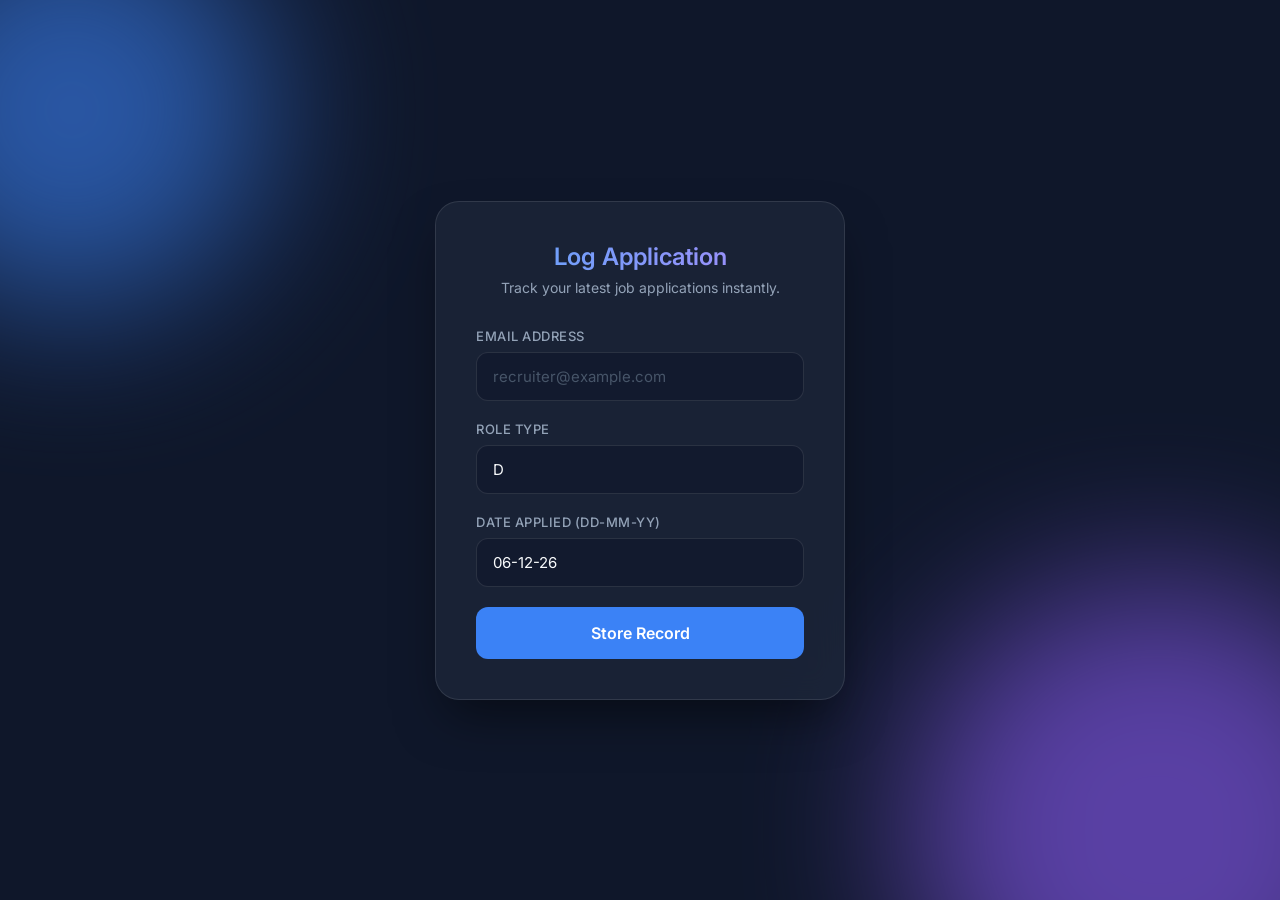
==== email-application-ui/index.html @ 7813a8cd "Update UI to use Role dropdown with Custom option" ====
<!DOCTYPE html>
<html lang="en">
<head>
    <meta charset="UTF-8">
    <meta name="viewport" content="width=device-width, initial-scale=1.0">
    <title>Email Application Tracker</title>
    <link rel="stylesheet" href="styles.css">
    <link href="https://fonts.googleapis.com/css2?family=Inter:wght@300;400;500;600&display=swap" rel="stylesheet">
</head>
<body>
    <div class="background-blobs">
        <div class="blob blob-1"></div>
        <div class="blob blob-2"></div>
    </div>

    <div class="container">
        <div class="glass-card">
            <div class="header">
                <h1>Log Application</h1>
                <p>Track your latest job applications instantly.</p>
            </div>

            <form id="recordForm">
                <div class="input-group">
                    <label for="email">Email Address</label>
                    <input type="email" id="email" name="email" placeholder="recruiter@example.com" required>
                </div>

                <div class="input-group">
                    <label for="type">Role Type</label>
                    <select id="type" name="type" required>
                        <option value="D">D</option>
                        <option value="C">C</option>
                        <option value="Custom">Custom</option>
                    </select>
                </div>

                <div class="input-group hidden" id="customTypeGroup">
                    <label for="customType">Custom Role Type</label>
                    <input type="text" id="customType" name="customType" placeholder="Machine Learning Engineer">
                </div>

                <div class="input-group">
                    <label for="date">Date Applied (DD-MM-YY)</label>
                    <input type="text" id="date" name="date" placeholder="15-07-26" pattern="\d{2}-\d{2}-\d{2}" title="Must be DD-MM-YY format" required>
                </div>



                <button type="submit" id="submitBtn">
                    <span class="btn-text">Store Record</span>
                    <div class="loader" id="btnLoader"></div>
                </button>
            </form>

            <div id="statusMessage" class="status-message hidden"></div>
        </div>
    </div>

    <script src="app.js"></script>
</body>
</html>
---- email-application-ui/styles.css ----
:root {
    --bg-color: #0f172a;
    --card-bg: rgba(30, 41, 59, 0.7);
    --card-border: rgba(255, 255, 255, 0.1);
    --text-primary: #f8fafc;
    --text-secondary: #94a3b8;
    --accent: #3b82f6;
    --accent-hover: #2563eb;
    --error: #ef4444;
    --success: #10b981;
}

* {
    margin: 0;
    padding: 0;
    box-sizing: border-box;
    font-family: 'Inter', sans-serif;
}

body {
    background-color: var(--bg-color);
    color: var(--text-primary);
    min-height: 100vh;
    display: flex;
    justify-content: center;
    align-items: center;
    overflow: hidden;
    position: relative;
}

/* Dynamic Background Blobs */
.background-blobs {
    position: absolute;
    width: 100%;
    height: 100%;
    z-index: 0;
    overflow: hidden;
}

.blob {
    position: absolute;
    filter: blur(80px);
    border-radius: 50%;
    opacity: 0.6;
    animation: float 20s infinite alternate ease-in-out;
}

.blob-1 {
    width: 400px;
    height: 400px;
    background: #3b82f6;
    top: -10%;
    left: -10%;
}

.blob-2 {
    width: 500px;
    height: 500px;
    background: #8b5cf6;
    bottom: -20%;
    right: -10%;
    animation-delay: -5s;
}

@keyframes float {
    0% { transform: translate(0, 0) scale(1); }
    100% { transform: translate(100px, 50px) scale(1.1); }
}

/* Glassmorphism Card */
.container {
    position: relative;
    z-index: 1;
    width: 100%;
    max-width: 450px;
    padding: 20px;
}

.glass-card {
    background: var(--card-bg);
    backdrop-filter: blur(16px);
    -webkit-backdrop-filter: blur(16px);
    border: 1px solid var(--card-border);
    border-radius: 24px;
    padding: 40px;
    box-shadow: 0 25px 50px -12px rgba(0, 0, 0, 0.5);
    animation: slideUp 0.6s cubic-bezier(0.16, 1, 0.3, 1) forwards;
}

@keyframes slideUp {
    0% { opacity: 0; transform: translateY(30px); }
    100% { opacity: 1; transform: translateY(0); }
}

.header {
    text-align: center;
    margin-bottom: 32px;
}

.header h1 {
    font-size: 24px;
    font-weight: 600;
    margin-bottom: 8px;
    background: linear-gradient(to right, #60a5fa, #a78bfa);
    -webkit-background-clip: text;
    -webkit-text-fill-color: transparent;
}

.header p {
    color: var(--text-secondary);
    font-size: 14px;
}

/* Form Elements */
.input-group {
    margin-bottom: 20px;
}

.config-group {
    margin-bottom: 30px;
    padding-top: 20px;
    border-top: 1px solid var(--card-border);
}

label {
    display: block;
    font-size: 13px;
    font-weight: 500;
    color: var(--text-secondary);
    margin-bottom: 8px;
    text-transform: uppercase;
    letter-spacing: 0.5px;
}

input, select {
    width: 100%;
    padding: 14px 16px;
    background: rgba(15, 23, 42, 0.6);
    border: 1px solid var(--card-border);
    border-radius: 12px;
    color: var(--text-primary);
    font-size: 15px;
    outline: none;
    transition: all 0.3s ease;
    appearance: none; /* Removes default OS styling for select */
}

select option {
    background-color: var(--bg-color);
    color: var(--text-primary);
}

input:focus, select:focus {
    border-color: var(--accent);
    box-shadow: 0 0 0 4px rgba(59, 130, 246, 0.15);
}

input::placeholder {
    color: #475569;
}

/* Button */
button {
    width: 100%;
    padding: 16px;
    background: var(--accent);
    color: white;
    border: none;
    border-radius: 12px;
    font-size: 16px;
    font-weight: 600;
    cursor: pointer;
    transition: all 0.3s ease;
    display: flex;
    justify-content: center;
    align-items: center;
    position: relative;
    overflow: hidden;
}

button:hover {
    background: var(--accent-hover);
    transform: translateY(-2px);
    box-shadow: 0 10px 20px -10px rgba(59, 130, 246, 0.5);
}

button:active {
    transform: translateY(0);
}

button:disabled {
    opacity: 0.7;
    cursor: not-allowed;
    transform: none;
}

/* Loader */
.loader {
    display: none;
    width: 20px;
    height: 20px;
    border: 3px solid rgba(255, 255, 255, 0.3);
    border-radius: 50%;
    border-top-color: white;
    animation: spin 1s ease-in-out infinite;
}

@keyframes spin {
    to { transform: rotate(360deg); }
}

.loading .btn-text {
    display: none;
}

.loading .loader {
    display: block;
}

/* Status Messages */
.status-message {
    margin-top: 20px;
    padding: 12px;
    border-radius: 8px;
    font-size: 14px;
    text-align: center;
    opacity: 0;
    transform: translateY(-10px);
    transition: all 0.3s ease;
}

.status-message.show {
    opacity: 1;
    transform: translateY(0);
}

.status-message.hidden {
    display: none;
}

.hidden {
    display: none !important;
}

.status-success {
    background: rgba(16, 185, 129, 0.1);
    color: var(--success);
    border: 1px solid rgba(16, 185, 129, 0.2);
}

.status-error {
    background: rgba(239, 68, 68, 0.1);
    color: var(--error);
    border: 1px solid rgba(239, 68, 68, 0.2);
}
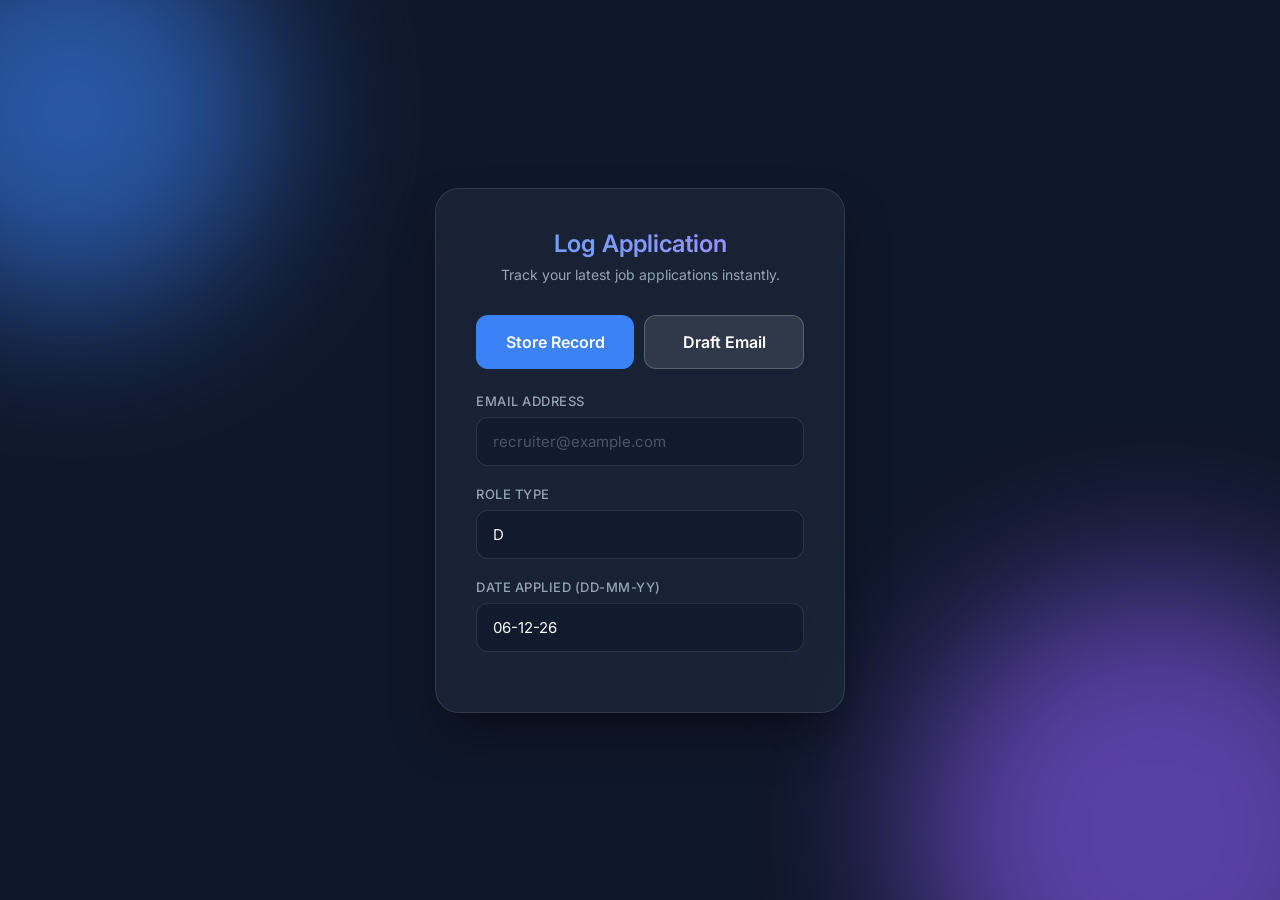
==== commit 7edfbfdd: "feat: integrate email drafter, refactor auth to env, configure for render" ====
--- a/email-application-ui/index.html
+++ b/email-application-ui/index.html
@@ -21,6 +21,17 @@
             </div>
 
             <form id="recordForm">
+                <div class="button-group" style="display: flex; gap: 10px; margin-bottom: 1.5rem;">
+                    <button type="submit" id="submitBtn" style="flex: 1; margin: 0;">
+                        <span class="btn-text">Store Record</span>
+                        <div class="loader" id="btnLoader"></div>
+                    </button>
+                    <button type="button" id="draftBtn" style="flex: 1; margin: 0; background: rgba(255,255,255,0.1); border: 1px solid rgba(255,255,255,0.2);">
+                        <span class="btn-text">Draft Email</span>
+                        <div class="loader" id="draftBtnLoader"></div>
+                    </button>
+                </div>
+
                 <div class="input-group">
                     <label for="email">Email Address</label>
                     <input type="email" id="email" name="email" placeholder="recruiter@example.com" required>
@@ -45,12 +56,6 @@
                     <input type="text" id="date" name="date" placeholder="15-07-26" pattern="\d{2}-\d{2}-\d{2}" title="Must be DD-MM-YY format" required>
                 </div>
 
-
-
-                <button type="submit" id="submitBtn">
-                    <span class="btn-text">Store Record</span>
-                    <div class="loader" id="btnLoader"></div>
-                </button>
             </form>
 
             <div id="statusMessage" class="status-message hidden"></div>
